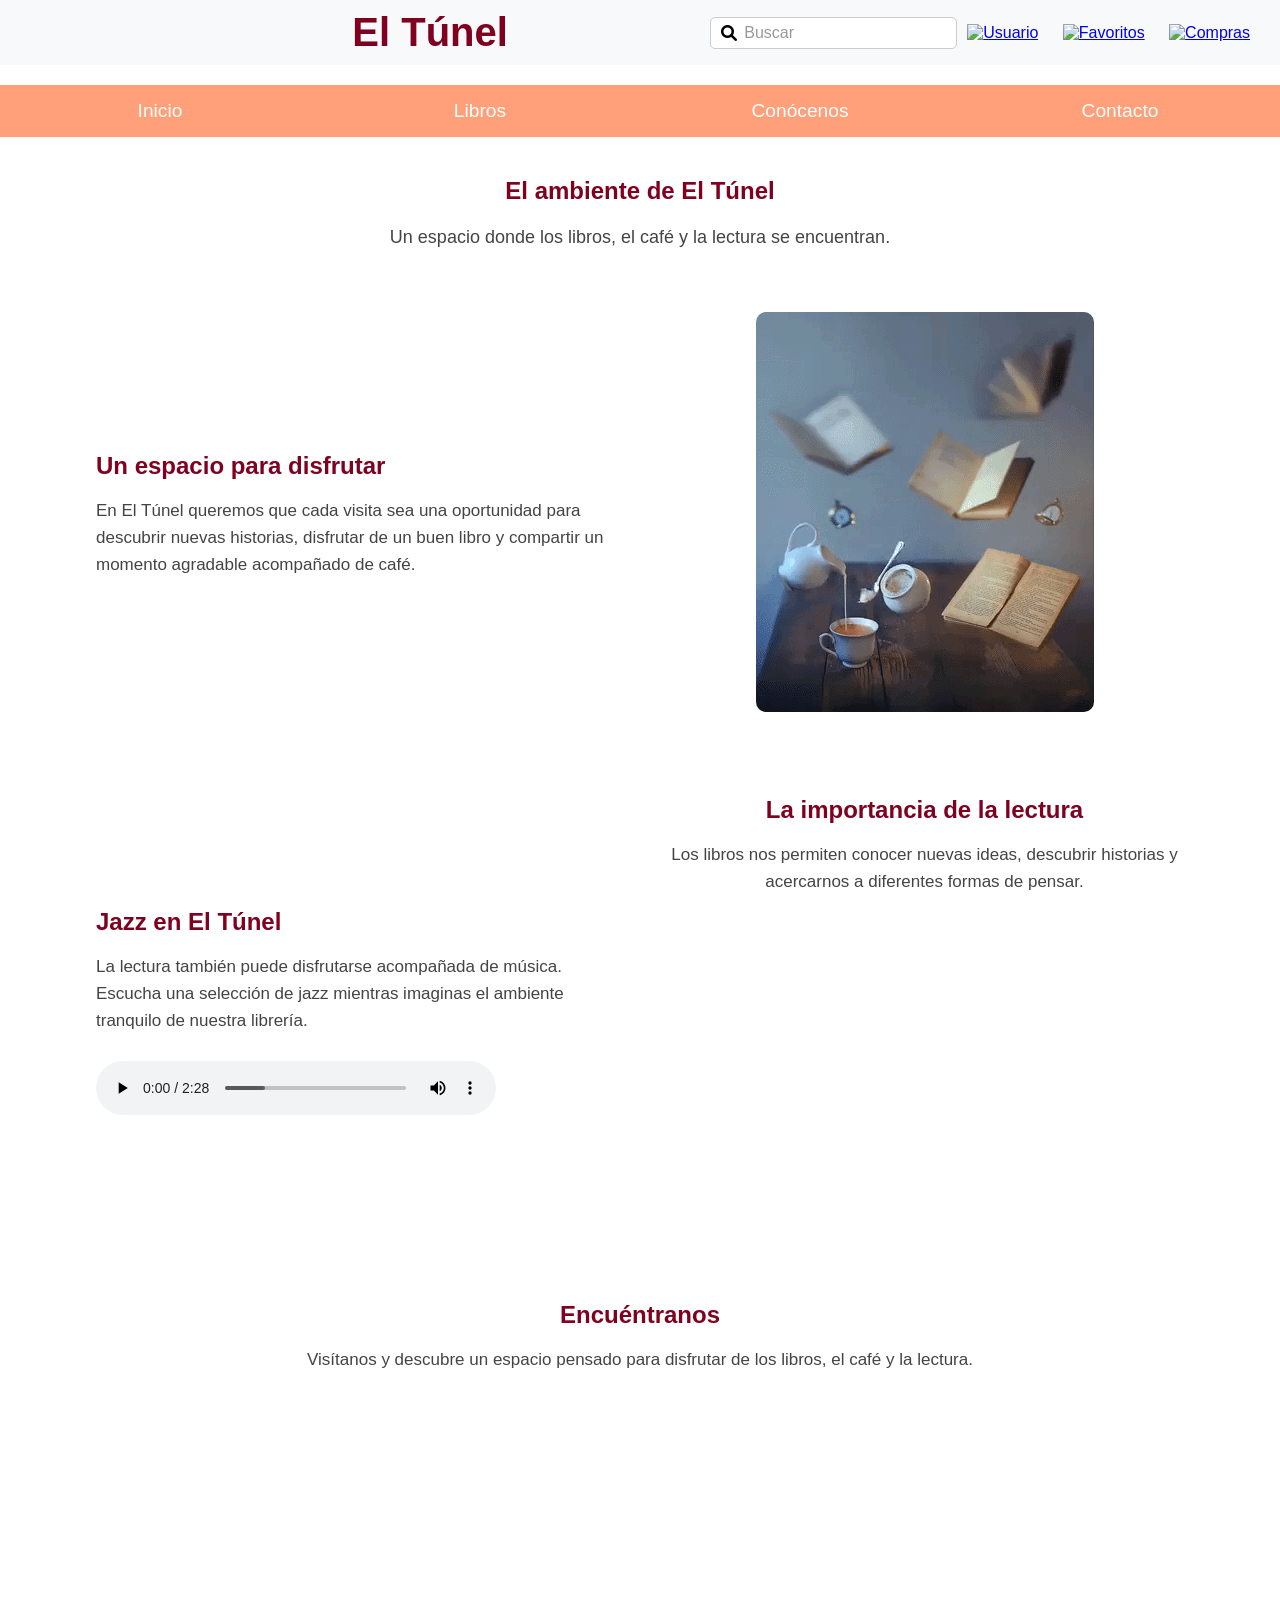
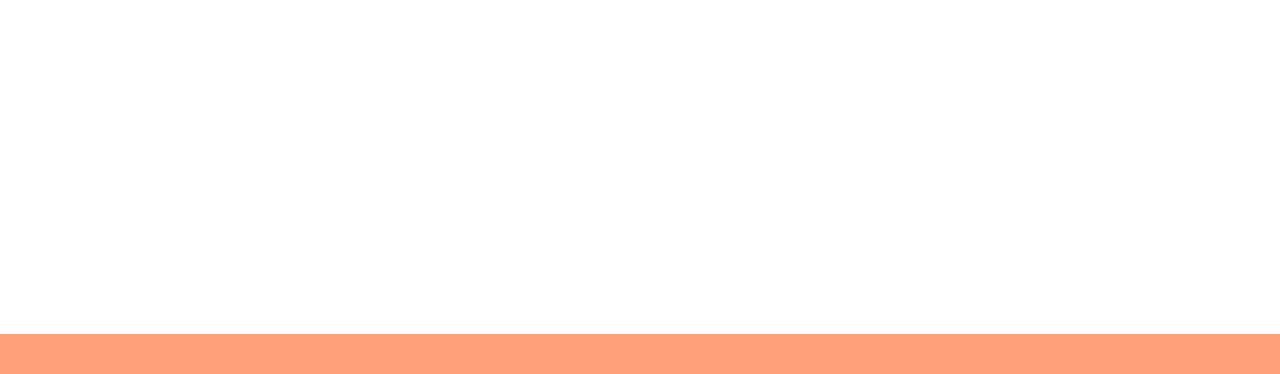
==== conocenos.html @ 7ea59b0c "Add files via upload" ====
<!DOCTYPE html>
<html lang="es">

<head>

    <meta charset="UTF-8">
    <meta name="viewport" content="width=device-width, initial-scale=1.0">

    <title>Conócenos - El Túnel</title>

    <!-- Hoja de estilos externa -->
    <link rel="stylesheet" href="estilos.css">

    <!-- Font Awesome -->
    <link rel="stylesheet"
          href="https://cdnjs.cloudflare.com/ajax/libs/font-awesome/6.0.0-beta3/css/all.min.css">

</head>

<body>

    <!-- ENCABEZADO -->
    <header>

        <div class="header-top">

            <h1 class="nombre-libreria">El Túnel</h1>

            <div class="right-container">

                <!-- BUSCADOR -->
                <div class="search-container">

                    <i class="fas fa-search"></i>

                    <input type="text"
                           placeholder="Buscar"
                           id="search-bar">

                </div>


                <!-- ICONOS -->
                <div class="icons-container">

                    <a href="#">
                        <img src="https://img.icons8.com/ios-glyphs/30/000000/user.png"
                             title="Usuario"
                             alt="Usuario">
                    </a>

                    <a href="#">
                        <img src="https://img.icons8.com/ios-glyphs/30/000000/like.png"
                             title="Favoritos"
                             alt="Favoritos">
                    </a>

                    <a href="#">
                        <img src="https://img.icons8.com/ios-glyphs/30/000000/shopping-bag.png"
                             title="Compras"
                             alt="Compras">
                    </a>

                </div>

            </div>

        </div>


        <!-- MENÚ DE NAVEGACIÓN -->
        <div class="nav-container">

            <nav>

                <ul class="navegacion">

                    <li>
                        <a href="Proyecto_Final.html">Inicio</a>
                    </li>

                    <li>
                        <a href="libros.html">Libros</a>
                    </li>

                    <li>
                        <a href="conocenos.html">Conócenos</a>
                    </li>

                    <li>
                        <a href="contacto.html">Contacto</a>
                    </li>

                </ul>

            </nav>

        </div>

    </header>


    <!-- CONTENIDO -->
    <main>

        <!-- INTRODUCCIÓN -->
        <section class="introduccion-conocenos">

            <h2>
                El ambiente de El Túnel
            </h2>

            <p>
                Un espacio donde los libros, el café y la lectura se encuentran.
            </p>

        </section>


        <!-- BLOQUE 1: ANIMACIÓN -->
        <section class="bloque-conocenos">

            <div class="contenido-bloque">

                <h2>
                    Un espacio para disfrutar
                </h2>

                <p>
                    En El Túnel queremos que cada visita sea una oportunidad
                    para descubrir nuevas historias, disfrutar de un buen libro
                    y compartir un momento agradable acompañado de café.
                </p>

            </div>


            <div class="imagen-bloque">

                <img src="img/animacion.gif"
                     alt="Animación de libros y café">

            </div>

        </section>


        <!-- BLOQUE 2: JAZZ Y YOUTUBE -->
        <section class="bloque-multimedia">

            <div class="audio-conocenos">

                <h2>
                    Jazz en El Túnel
                </h2>

                <p>
                    La lectura también puede disfrutarse acompañada de música.
                    Escucha una selección de jazz mientras imaginas el ambiente
                    tranquilo de nuestra librería.
                </p>

                <audio controls>
                    <source src="jazz2.mp3"
                            type="audio/mpeg">
                </audio>

            </div>


            <div class="youtube-conocenos">

                <h2>
                    La importancia de la lectura
                </h2>

                <p>
                    Los libros nos permiten conocer nuevas ideas, descubrir
                    historias y acercarnos a diferentes formas de pensar.
                </p>

                <iframe
                    width="560"
                    height="315"
                    src="https://www.youtube.com/embed/vVkBwRx2XZA?si=XoHqcQRHeF22JhRT"
                    title="La importancia de la lectura"
                    frameborder="0"
                    allow="accelerometer; autoplay; clipboard-write; encrypted-media; gyroscope; picture-in-picture; web-share"
                    referrerpolicy="strict-origin-when-cross-origin"
                    allowfullscreen>
                </iframe>

            </div>

        </section>


        <!-- BLOQUE 3: UBICACIÓN -->
        <section class="ubicacion-conocenos">

            <h2>
                Encuéntranos
            </h2>

            <p>
                Visítanos y descubre un espacio pensado para disfrutar
                de los libros, el café y la lectura.
            </p>

            <iframe
                src="https://www.google.com/maps?q=Av.+Álvaro+Obregón+90,+Roma+Nte,+Cuauhtémoc,+06700+Ciudad+de+México,+CDMX&output=embed"
                width="600"
                height="450"
                style="border: 0;"
                allowfullscreen=""
                loading="lazy">
            </iframe>

        </section>

    </main>


    <!-- PIE DE PÁGINA -->
    <footer>
    </footer>

</body>

</html>
---- estilos.css ----
/* =========================================================
   CONFIGURACIÓN GENERAL
   ========================================================= */

body {
    font-family: Arial, sans-serif;
    margin: 0;
    padding: 0;
}


/* =========================================================
   ENCABEZADO
   ========================================================= */

header {
    padding: 0;
    position: relative;
}

.header-top {
    display: flex;
    justify-content: space-between;
    align-items: center;
    background-color: #f8f9fa;
    padding: 10px 20px;
}

.right-container {
    display: flex;
    align-items: center;
}


/* =========================================================
   NOMBRE DE LA LIBRERÍA
   ========================================================= */

.nombre-libreria {
    color: #800020;
    font-size: 2.5em;
    margin: 0;
    position: relative;
    left: 75px;
    text-align: center;
    flex-grow: 1;
}


/* =========================================================
   BUSCADOR
   ========================================================= */

.search-container {
    display: flex;
    align-items: center;
    background-color: white;
    border: 1px solid #ccc;
    border-radius: 5px;
    padding: 5px 10px;
    margin-left: 20px;
}

.search-container i {
    margin-right: 5px;
}

#search-bar {
    border: none;
    outline: none;
    font-size: 1em;
}

#search-bar::placeholder {
    color: #999;
}


/* =========================================================
   ICONOS
   ========================================================= */

.icons-container a {
    display: inline-block;
    margin: 0 10px;
    cursor: pointer;
    transition: color 0.3s;
}

.icons-container a:hover img {
    filter: brightness(0) saturate(100%) invert(12%)
            sepia(85%) saturate(7483%)
            hue-rotate(331deg) brightness(93%)
            contrast(108%);
}

.icons-container a img {
    display: block;
}


/* =========================================================
   MENÚ DE NAVEGACIÓN
   ========================================================= */

nav {
    background-color: #ffa07a;
    padding: 0;
    margin: 0;
    width: 100%;
    text-align: center;
}

ul.navegacion {
    width: 100%;
    display: flex;
    justify-content: center;
    align-items: center;
    list-style-type: none;
    margin: 20px 0 0;
    padding: 0;
}

ul.navegacion li {
    flex: 1;
    text-align: center;
    padding: 15px 20px;
}

ul.navegacion a {
    text-decoration: none;
    color: white;
    font-size: 1.2em;
}

ul.navegacion a:hover {
    color: #800020;
    font-weight: bold;
}


/* =========================================================
   PORTADA
   ========================================================= */

.portada {
    position: relative;
    width: 100%;
    height: 300px;
    overflow: hidden;
}

.portada img {
    width: 100%;
    height: 100%;
    object-fit: cover;
}

.texto-portada {
    position: absolute;
    top: 50%;
    left: 50%;
    transform: translate(-50%, -50%);
    width: 80%;
    max-width: 700px;
    padding: 15px;
    box-sizing: border-box;
    color: white;
    text-align: center;
    background-color: rgba(0, 0, 0, 0.16);
    border-radius: 10px;
}

.texto-portada .linea-uno,
.texto-portada .linea-dos {
    font-size: 2em;
    font-weight: bold;
}

.texto-portada .cita {
    font-size: 1em;
    margin-top: 10px;
    font-style: italic;
}

.boton-portada {
    display: inline-block;
    margin: 15px 5px 0;
    padding: 10px 18px;
    background-color: #800020;
    color: white;
    text-decoration: none;
    border-radius: 5px;
    transition: background-color 0.3s;
}

.boton-portada:hover {
    background-color: #a52a2a;
}


/* =========================================================
   CARRUSEL
   ========================================================= */

.carrusel {
    width: 100%;
    height: 400px;
    overflow: hidden;
    margin-top: 30px;
}

.carrusel-imagenes {
    display: flex;
    width: 300%;
    height: 100%;
    animation: moverCarrusel 9s infinite;
}

.carrusel-imagenes img {
    width: 33.333%;
    height: 100%;
    object-fit: cover;
    object-position: center;
}

@keyframes moverCarrusel {

    0%,
    30% {
        transform: translateX(0);
    }

    35%,
    65% {
        transform: translateX(-33.333%);
    }

    70%,
    95% {
        transform: translateX(-66.666%);
    }

    100% {
        transform: translateX(0);
    }

}


/* =========================================================
   SECCIONES DE LIBROS
   ========================================================= */

.recomendaciones,
.seccion-libros,
.seccion-conocenos {
    text-align: left;
    padding: 20px;
    margin-top: 30px;
}

.recomendaciones p,
.seccion-libros > p,
.seccion-conocenos > p {
    font-size: 1.5em;
    color: #800020;
    display: inline-block;
    padding-bottom: 10px;
    margin: 0;
}


/* =========================================================
   CONTENEDORES DE LIBROS
   ========================================================= */

.libros-container,
.libros-scroll-container {
    display: flex;
    overflow-x: auto;
    padding: 0 20px;
    gap: 150px;
}

.libro {
    flex: 0 0 auto;
    width: 200px;
    text-align: center;
}

.libro img {
    width: 100%;
    height: 300px;
    object-fit: cover;
}


/* =========================================================
   INFORMACIÓN DE LOS LIBROS
   ========================================================= */

.titulo-libro {
    font-size: 1.2em;
    font-weight: bold;
    margin: 10px 0 5px;
    color: #333;
}

.autor-libro {
    font-size: 0.9em;
    margin: 0;
    color: #777;
}

.precio {
    display: inline;
    font-size: 1em;
    color: #333;
}


/* =========================================================
   BOTONES DE LIBROS
   ========================================================= */

.ver-mas,
.comprar {
    display: inline;
    background-color: #800020;
    color: white;
    border: none;
    padding: 10px 20px;
    margin-top: 10px;
    cursor: pointer;
    font-size: 1em;
    border-radius: 5px;
}

.ver-mas:hover,
.comprar:hover {
    background-color: #a52a2a;
}


/* =========================================================
   SECCIÓN CONÓCENOS DE LA PÁGINA PRINCIPAL
   ========================================================= */

.conocenos-content {
    display: flex;
    gap: 20px;
    align-items: flex-start;
}

.conocenos-texto {
    flex: 1;
    color: black;
    font-size: 0.9em;
    line-height: 1.6;
    margin-top: 20px;
    display: flex;
    flex-direction: column;
}

.conocenos-texto p {
    margin-bottom: 15px;
}

.conocenos-texto p:last-child {
    margin-bottom: 0;
    text-align: center;
}

.conocenos-texto strong {
    color: #800020;
}

.libreria-img-container {
    flex: 1;
    text-align: center;
}

.libreria-img {
    max-width: 100%;
    height: auto;
    border-radius: 5px;
}


/* =========================================================
   FOOTER
   ========================================================= */

footer {
    background-color: #ffa07a;
    color: white;
    text-align: center;
    padding: 20px;
    margin-top: 40px;
}

.footer-content {
    display: flex;
    justify-content: space-around;
    flex-wrap: wrap;
    gap: 20px;
    align-items: flex-start;
}

.footer-section {
    width: 100%;
    max-width: 300px;
    text-align: left;
}

.highlighted-text {
    font-size: 1.2em;
    color: white;
}

.footer-description {
    font-size: 0.9em;
    line-height: 1.6;
    margin-top: 10px;
}

.footer-section p {
    font-size: 0.9em;
    line-height: 1.6;
    margin: 5px 0;
}


/* =========================================================
   LISTA DEL FOOTER
   ========================================================= */

.footer-section .footer-list {
    padding: 0;
    margin: 0;
}

.footer-section .footer-list li {
    margin: 10px 0;
}

.footer-section .footer-list a {
    text-decoration: none;
    color: white;
    font-size: 0.9em;
}

.footer-section .footer-list a:hover {
    color: #333;
}


/* =========================================================
   FORMULARIO DEL FOOTER
   ========================================================= */

.footer-section form {
    display: flex;
    flex-direction: column;
    gap: 10px;
}

.footer-section input[type="email"] {
    padding: 10px;
    border: 1px solid #ccc;
    border-radius: 5px;
    font-size: 0.9em;
}

.footer-section button {
    background-color: white;
    color: #333;
    border: none;
    padding: 10px;
    cursor: pointer;
    font-size: 0.9em;
    border-radius: 5px;
}

.footer-section button:hover {
    background-color: #a52a2a;
    color: white;
}


/* =========================================================
   REDES SOCIALES
   ========================================================= */

.social-icons {
    display: flex;
    gap: 10px;
    justify-content: center;
    margin-top: 10px;
}

.social-icons a img {
    width: 30px;
    height: 30px;
}


/* =========================================================
   FORMULARIO DE CONTACTO
   ========================================================= */

#formulario-contacto {
    width: 70%;
    max-width: 600px;
    margin: 30px auto;
    padding: 25px;
    border: 1px solid #ccc;
    border-radius: 10px;
    background-color: #f9f9f9;
}

#formulario-contacto label {
    display: block;
    margin-top: 15px;
    margin-bottom: 5px;
    font-weight: bold;
}

#formulario-contacto input,
#formulario-contacto textarea {
    width: 100%;
    padding: 10px;
    border: 1px solid #aaa;
    border-radius: 5px;
    box-sizing: border-box;
    font-family: Arial, sans-serif;
}

#formulario-contacto textarea {
    resize: vertical;
}

#formulario-contacto button {
    display: block;
    margin: 20px auto 0;
    padding: 10px 25px;
    border: none;
    border-radius: 5px;
    background-color: #800020;
    color: white;
    font-size: 16px;
    cursor: pointer;
}

#formulario-contacto button:hover {
    background-color: #5f0018;
}


/* =========================================================
   TABLA DEL CATÁLOGO
   ========================================================= */

table {
    width: 80%;
    margin: 30px auto;
    border-collapse: collapse;
    text-align: center;
}

table th {
    background-color: #800020;
    color: white;
    padding: 12px;
}

table td {
    border: 1px solid #ccc;
    padding: 10px;
}

table td img {
    width: 100px;
    height: 140px;
    object-fit: cover;
    border-radius: 5px;
}


/* =========================================================
   VIDEO PROMOCIONAL
   ========================================================= */

.video-promocional {
    width: 85%;
    margin: 50px auto;
    text-align: center;
}

.video-promocional h2 {
    color: #800020;
    margin-bottom: 15px;
}

.video-promocional p {
    max-width: 700px;
    margin: 0 auto 20px;
    line-height: 1.6;
    color: #444;
}

.video-promocional video {
    width: 100%;
    max-width: 700px;
    border-radius: 10px;
}


/* =========================================================
   PÁGINA CONÓCENOS
   ========================================================= */

.introduccion-conocenos {
    width: 80%;
    max-width: 800px;
    margin: 40px auto;
    text-align: center;
}

.introduccion-conocenos h2 {
    color: #800020;
    margin-bottom: 15px;
}

.introduccion-conocenos p {
    color: #444;
    font-size: 18px;
    line-height: 1.6;
}


/* BLOQUES DE CONÓCENOS */

.bloque-conocenos,
.bloque-multimedia {
    width: 85%;
    max-width: 1100px;
    margin: 60px auto;
    display: flex;
    align-items: center;
    gap: 50px;
}

.contenido-bloque,
.audio-conocenos,
.youtube-conocenos {
    flex: 1;
}

.contenido-bloque h2,
.audio-conocenos h2,
.youtube-conocenos h2,
.ubicacion-conocenos h2 {
    color: #800020;
    margin-bottom: 15px;
}

.contenido-bloque p,
.audio-conocenos p,
.youtube-conocenos p,
.ubicacion-conocenos p {
    color: #444;
    line-height: 1.6;
    font-size: 17px;
}


/* ANIMACIÓN */

.imagen-bloque {
    flex: 1;
    text-align: center;
}

.imagen-bloque img {
    width: 338px;
    max-width: 100%;
    border-radius: 10px;
}


/* AUDIO */

.audio-conocenos {
    text-align: left;
}

.audio-conocenos audio {
    width: 100%;
    max-width: 400px;
    margin-top: 10px;
}


/* YOUTUBE */

.youtube-conocenos {
    text-align: center;
}

.youtube-conocenos iframe {
    width: 100%;
    max-width: 560px;
    border-radius: 10px;
}


/* UBICACIÓN */

.ubicacion-conocenos {
    width: 85%;
    max-width: 1000px;
    margin: 70px auto;
    text-align: center;
}

.ubicacion-conocenos iframe {
    width: 100%;
    max-width: 600px;
    border-radius: 10px;
    margin-top: 20px;
}


/* =========================================================
   CONTADOR Y DERECHOS
   ========================================================= */

#contador-visitas {
    margin-top: 20px;
}

.copyright {
    margin-bottom: 0;
}
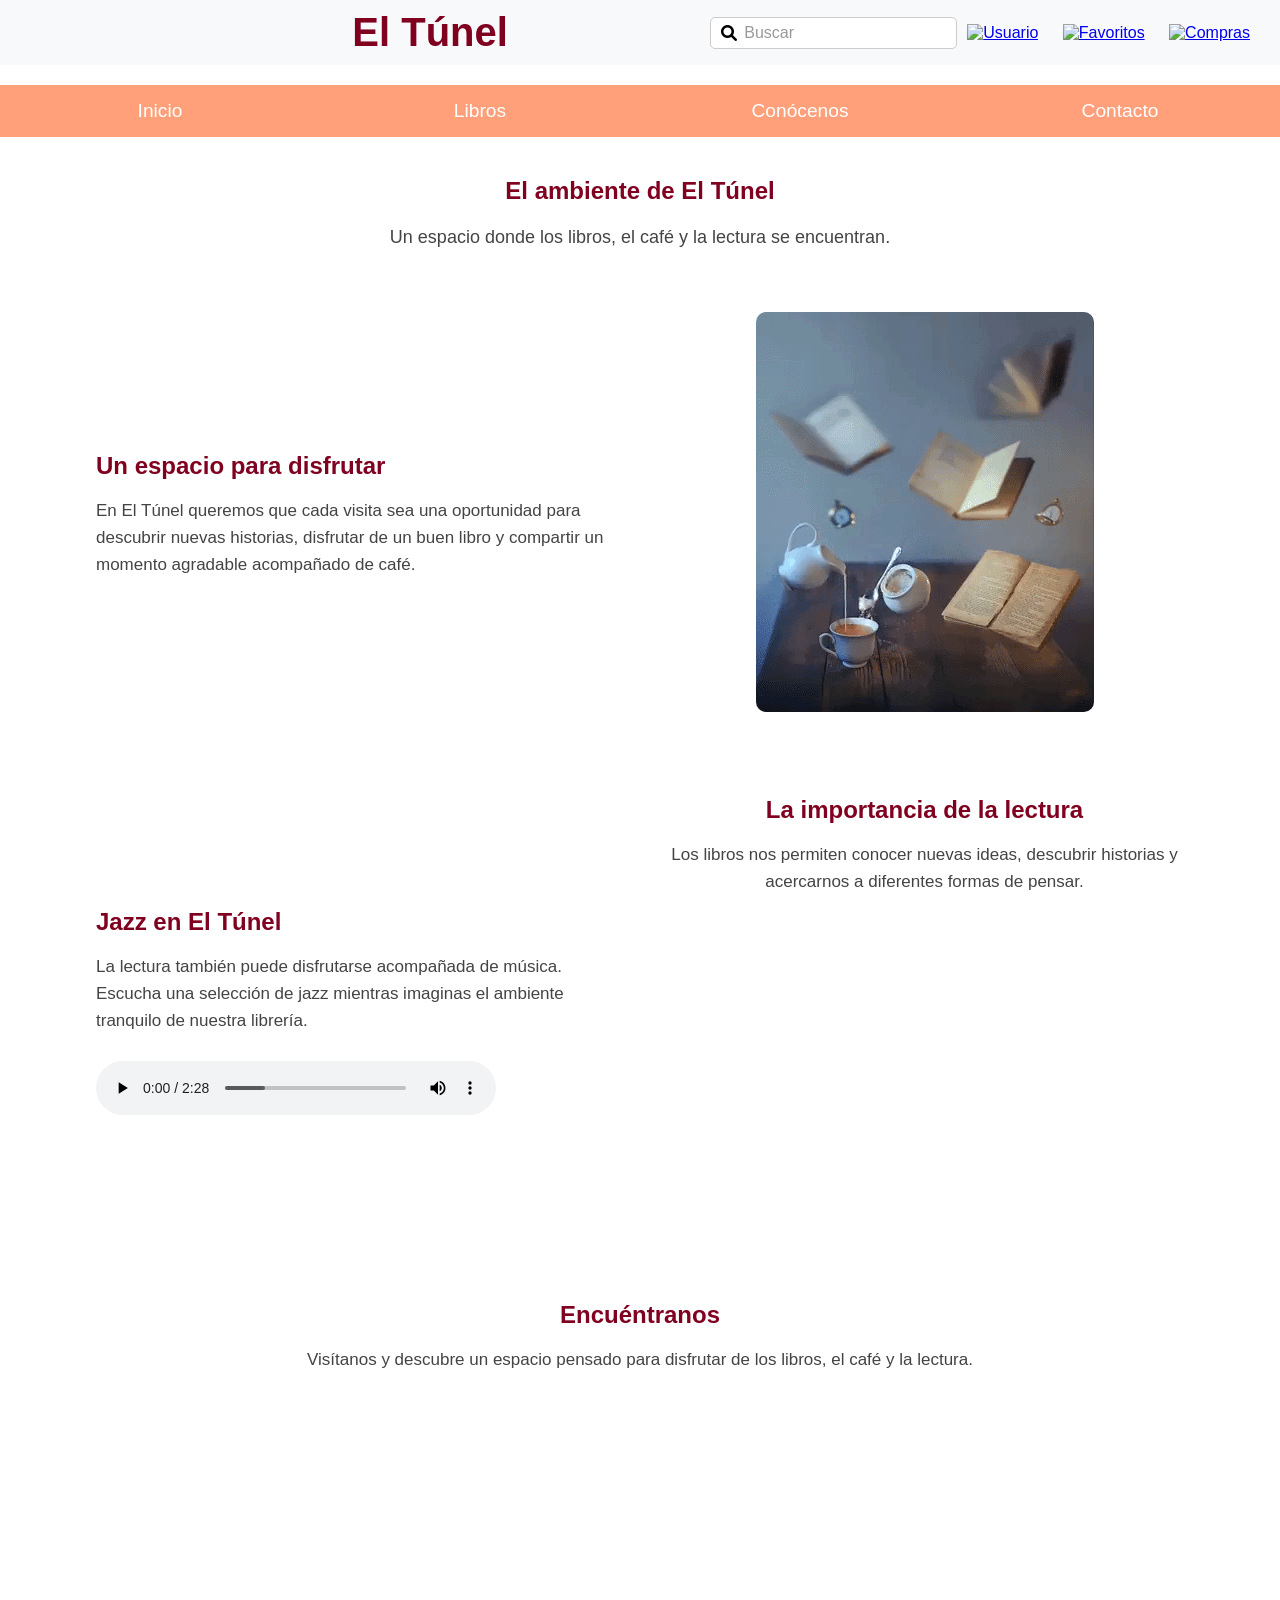
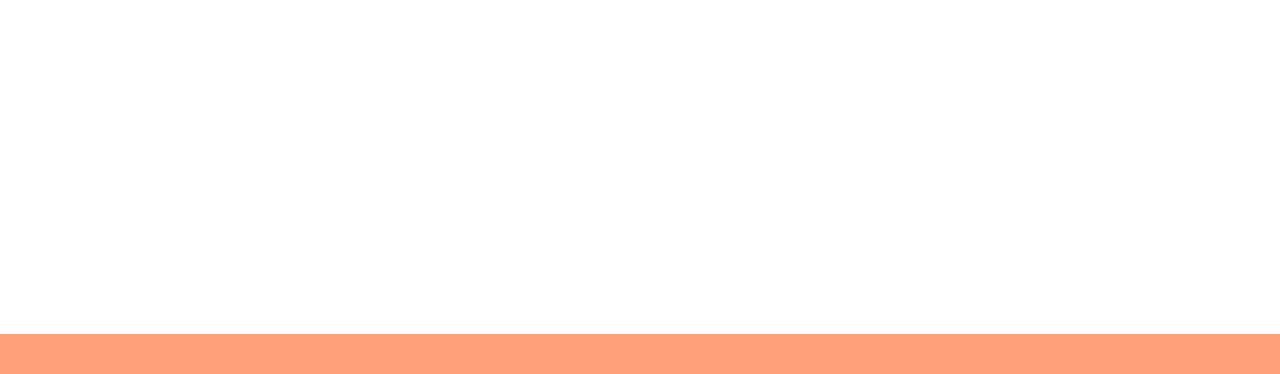
==== commit 78b1c222: "Comentarios" ====
--- a/conocenos.html
+++ b/conocenos.html
@@ -11,7 +11,6 @@
     <!-- Hoja de estilos externa -->
     <link rel="stylesheet" href="estilos.css">
 
-    <!-- Font Awesome -->
     <link rel="stylesheet"
           href="https://cdnjs.cloudflare.com/ajax/libs/font-awesome/6.0.0-beta3/css/all.min.css">
 
@@ -76,7 +75,7 @@
                 <ul class="navegacion">
 
                     <li>
-                        <a href="Proyecto_Final.html">Inicio</a>
+                        <a href="index.html">Inicio</a>
                     </li>
 
                     <li>
@@ -227,4 +226,4 @@
 
 </body>
 
-</html>+</html>
--- a/estilos.css
+++ b/estilos.css
@@ -1,6 +1,6 @@
-/* =========================================================
+/* 
    CONFIGURACIÓN GENERAL
-   ========================================================= */
+*/
 
 body {
     font-family: Arial, sans-serif;
@@ -9,9 +9,9 @@
 }
 
 
-/* =========================================================
+/* 
    ENCABEZADO
-   ========================================================= */
+*/
 
 header {
     padding: 0;
@@ -32,9 +32,9 @@
 }
 
 
-/* =========================================================
+/*
    NOMBRE DE LA LIBRERÍA
-   ========================================================= */
+*/
 
 .nombre-libreria {
     color: #800020;
@@ -47,9 +47,9 @@
 }
 
 
-/* =========================================================
+/*
    BUSCADOR
-   ========================================================= */
+*/
 
 .search-container {
     display: flex;
@@ -76,9 +76,9 @@
 }
 
 
-/* =========================================================
+/*
    ICONOS
-   ========================================================= */
+*/
 
 .icons-container a {
     display: inline-block;
@@ -99,9 +99,9 @@
 }
 
 
-/* =========================================================
+/*
    MENÚ DE NAVEGACIÓN
-   ========================================================= */
+*/
 
 nav {
     background-color: #ffa07a;
@@ -139,9 +139,9 @@
 }
 
 
-/* =========================================================
+/*
    PORTADA
-   ========================================================= */
+*/
 
 .portada {
     position: relative;
@@ -199,9 +199,9 @@
 }
 
 
-/* =========================================================
+/*
    CARRUSEL
-   ========================================================= */
+*/
 
 .carrusel {
     width: 100%;
@@ -248,9 +248,9 @@
 }
 
 
-/* =========================================================
+/*
    SECCIONES DE LIBROS
-   ========================================================= */
+*/
 
 .recomendaciones,
 .seccion-libros,
@@ -271,9 +271,9 @@
 }
 
 
-/* =========================================================
+/*
    CONTENEDORES DE LIBROS
-   ========================================================= */
+*/
 
 .libros-container,
 .libros-scroll-container {
@@ -296,9 +296,9 @@
 }
 
 
-/* =========================================================
+/*
    INFORMACIÓN DE LOS LIBROS
-   ========================================================= */
+*/
 
 .titulo-libro {
     font-size: 1.2em;
@@ -320,9 +320,9 @@
 }
 
 
-/* =========================================================
+/*
    BOTONES DE LIBROS
-   ========================================================= */
+*/
 
 .ver-mas,
 .comprar {
@@ -343,9 +343,9 @@
 }
 
 
-/* =========================================================
+/*
    SECCIÓN CONÓCENOS DE LA PÁGINA PRINCIPAL
-   ========================================================= */
+*/
 
 .conocenos-content {
     display: flex;
@@ -388,9 +388,9 @@
 }
 
 
-/* =========================================================
+/*
    FOOTER
-   ========================================================= */
+*/
 
 footer {
     background-color: #ffa07a;
@@ -432,9 +432,9 @@
 }
 
 
-/* =========================================================
+/*
    LISTA DEL FOOTER
-   ========================================================= */
+*/
 
 .footer-section .footer-list {
     padding: 0;
@@ -456,9 +456,9 @@
 }
 
 
-/* =========================================================
+/*
    FORMULARIO DEL FOOTER
-   ========================================================= */
+*/
 
 .footer-section form {
     display: flex;
@@ -489,9 +489,9 @@
 }
 
 
-/* =========================================================
+/*
    REDES SOCIALES
-   ========================================================= */
+*/
 
 .social-icons {
     display: flex;
@@ -506,9 +506,9 @@
 }
 
 
-/* =========================================================
+/*
    FORMULARIO DE CONTACTO
-   ========================================================= */
+*/
 
 #formulario-contacto {
     width: 70%;
@@ -558,9 +558,9 @@
 }
 
 
-/* =========================================================
+/*
    TABLA DEL CATÁLOGO
-   ========================================================= */
+*/
 
 table {
     width: 80%;
@@ -588,9 +588,9 @@
 }
 
 
-/* =========================================================
+/*
    VIDEO PROMOCIONAL
-   ========================================================= */
+*/
 
 .video-promocional {
     width: 85%;
@@ -617,9 +617,9 @@
 }
 
 
-/* =========================================================
+/*
    PÁGINA CONÓCENOS
-   ========================================================= */
+*/
 
 .introduccion-conocenos {
     width: 80%;
@@ -733,9 +733,9 @@
 }
 
 
-/* =========================================================
+/*
    CONTADOR Y DERECHOS
-   ========================================================= */
+*/
 
 #contador-visitas {
     margin-top: 20px;
@@ -743,4 +743,4 @@
 
 .copyright {
     margin-bottom: 0;
-}+}
